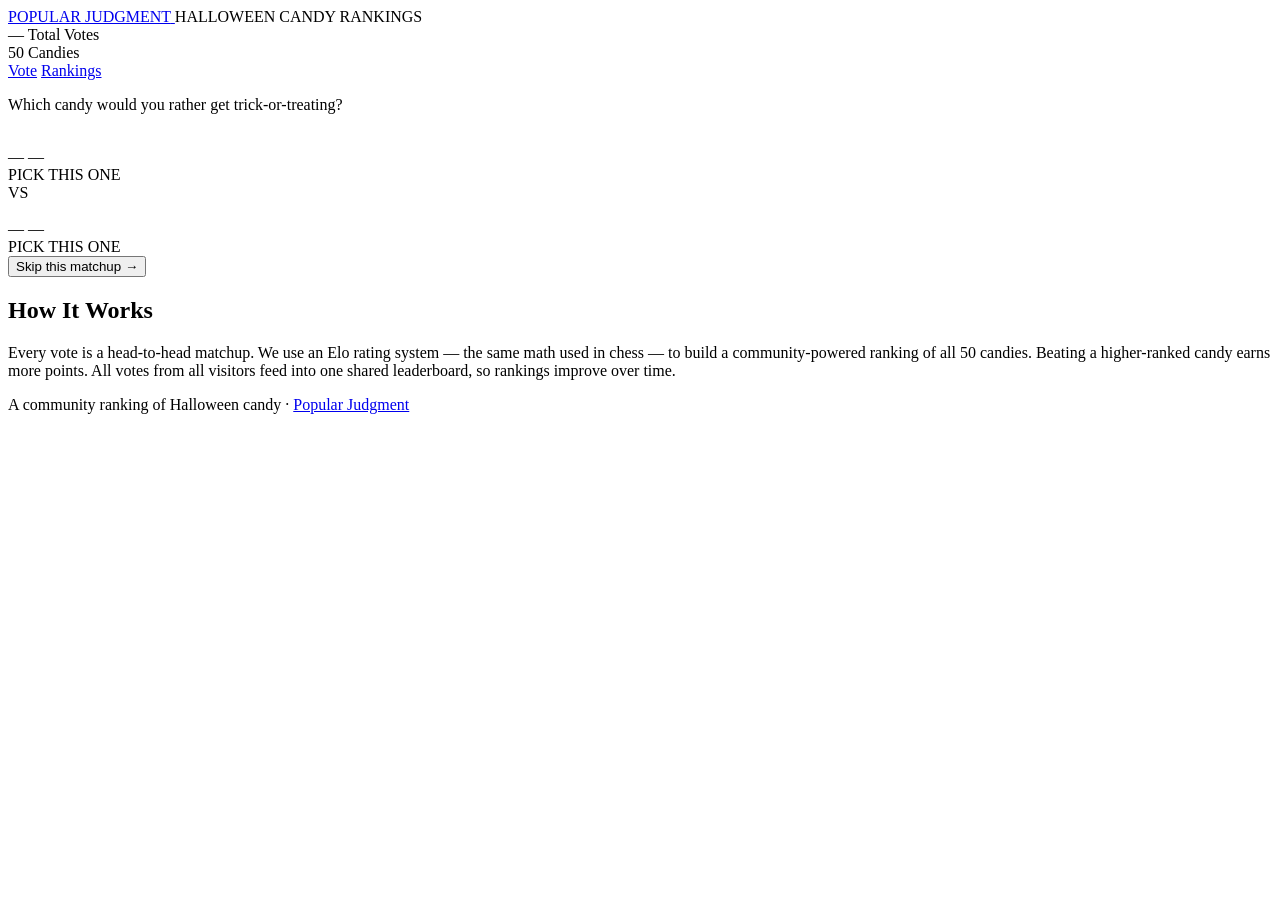
==== candy/index.html @ f2db0abe "Create index.html" ====
<!DOCTYPE html>
<html lang="en">
<head>
  <meta charset="UTF-8" />
  <meta name="viewport" content="width=device-width, initial-scale=1.0" />
  <title>Halloween Candy Rankings — Popular Judgment</title>
  <link rel="preconnect" href="https://fonts.googleapis.com" />
  <link rel="preconnect" href="https://fonts.gstatic.com" crossorigin />
  <link href="https://fonts.googleapis.com/css2?family=Bebas+Neue&family=Barlow:ital,wght@0,400;0,500;0,600;1,400&family=Barlow+Condensed:wght@400;600;700&display=swap" rel="stylesheet" />
  <link rel="stylesheet" href="style.css" />
</head>
<body>

  <div class="grain"></div>

  <header class="site-header">
    <div class="header-inner">
      <div class="logo">
        <a href="https://popularjudgment.com" class="logo-home-link">
          <span class="logo-eyebrow">POPULAR JUDGMENT</span>
        </a>
        <span class="logo-top">HALLOWEEN CANDY</span>
        <span class="logo-sub">RANKINGS</span>
      </div>
      <div class="header-stats">
        <div class="stat">
          <span class="stat-num" id="stat-votes">—</span>
          <span class="stat-label">Total Votes</span>
        </div>
        <div class="stat">
          <span class="stat-num" id="stat-candies">50</span>
          <span class="stat-label">Candies</span>
        </div>
      </div>
      <nav class="header-nav">
        <a href="index.html" class="nav-link active">Vote</a>
        <a href="leaderboard.html" class="nav-link">Rankings</a>
      </nav>
    </div>
  </header>

  <main class="main-content">

    <section class="matchup-section">
      <div class="matchup-prompt">
        <p class="prompt-label">Which candy would you rather get trick-or-treating?</p>
      </div>

      <div class="matchup-arena" id="matchupArena">
        <div class="candy-card" id="cardA" role="button" tabindex="0">
          <div class="candy-image-wrap">
            <img class="candy-image" id="imgA" src="" alt="" />
            <div class="candy-placeholder" id="placeholderA"></div>
          </div>
          <div class="candy-info">
            <span class="candy-name" id="nameA">—</span>
            <span class="candy-category" id="catA">—</span>
          </div>
          <div class="vote-overlay">
            <span class="vote-label">PICK THIS ONE</span>
          </div>
        </div>

        <div class="vs-badge">VS</div>

        <div class="candy-card" id="cardB" role="button" tabindex="0">
          <div class="candy-image-wrap">
            <img class="candy-image" id="imgB" src="" alt="" />
            <div class="candy-placeholder" id="placeholderB"></div>
          </div>
          <div class="candy-info">
            <span class="candy-name" id="nameB">—</span>
            <span class="candy-category" id="catB">—</span>
          </div>
          <div class="vote-overlay">
            <span class="vote-label">PICK THIS ONE</span>
          </div>
        </div>
      </div>

      <div class="matchup-actions">
        <button class="skip-btn" id="skipBtn">Skip this matchup →</button>
      </div>
    </section>

    <section class="how-it-works">
      <div class="hiw-inner">
        <h2 class="hiw-title">How It Works</h2>
        <p class="hiw-body">
          Every vote is a head-to-head matchup. We use an Elo rating system — the same
          math used in chess — to build a community-powered ranking of all 50 candies.
          Beating a higher-ranked candy earns more points. All votes from all visitors
          feed into one shared leaderboard, so rankings improve over time.
        </p>
      </div>
    </section>

  </main>

  <footer class="site-footer">
    <p>A community ranking of Halloween candy · <a href="https://popularjudgment.com">Popular Judgment</a></p>
  </footer>

  <!-- Firebase -->
  <script type="module">
    import { initializeApp } from "https://www.gstatic.com/firebasejs/10.12.0/firebase-app.js";
    import { getFirestore, doc, getDoc, setDoc, onSnapshot, runTransaction } from "https://www.gstatic.com/firebasejs/10.12.0/firebase-firestore.js";

    // ─────────────────────────────────────────────
    // 🔧 PASTE YOUR FIREBASE CONFIG HERE
    // ─────────────────────────────────────────────
    const firebaseConfig = {
      apiKey: "AIzaSyAfOu7bAIfIQ8bWEpsZTdeDv-8FT0qL7X4",
      authDomain: "topps-ranker.firebaseapp.com",
      projectId: "topps-ranker",
      storageBucket: "topps-ranker.firebasestorage.app",
      messagingSenderId: "252611399751",
      appId: "1:252611399751:web:0441e77faa1e7786376162"
    };
    // ─────────────────────────────────────────────

    const app = initializeApp(firebaseConfig);
    const db = getFirestore(app);

    window.__db = db;
    window.__doc = doc;
    window.__getDoc = getDoc;
    window.__setDoc = setDoc;
    window.__onSnapshot = onSnapshot;
    window.__runTransaction = runTransaction;

    window.dispatchEvent(new Event('firebase-ready'));
  </script>

  <script src="candies.js"></script>
  <script src="app.js"></script>

</body>
</html>
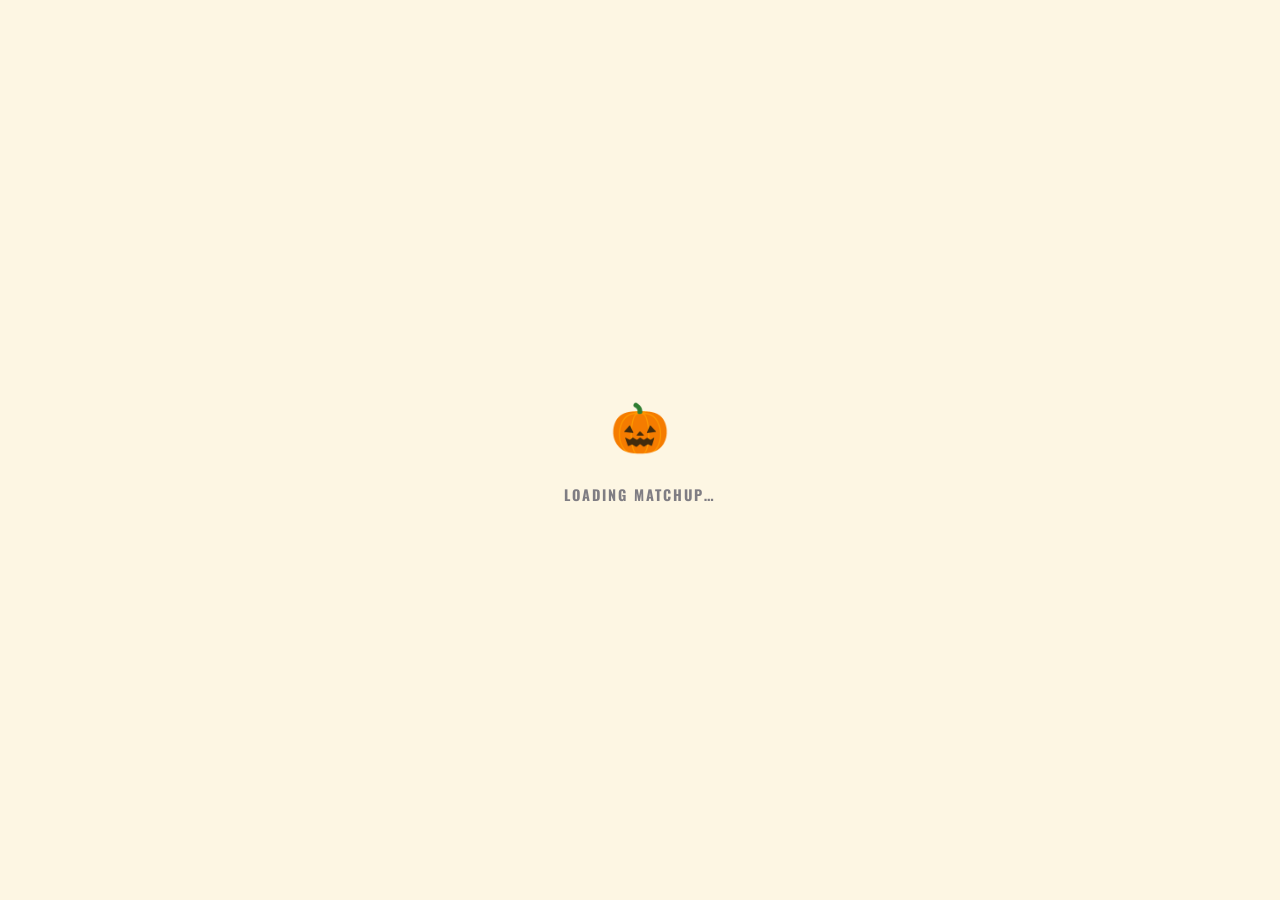
==== commit 701a19fd: "Add files via upload" ====
--- a/candy/index.html
+++ b/candy/index.html
@@ -4,111 +4,83 @@
   <meta charset="UTF-8" />
   <meta name="viewport" content="width=device-width, initial-scale=1.0" />
   <title>Halloween Candy Rankings — Popular Judgment</title>
-  <link rel="preconnect" href="https://fonts.googleapis.com" />
-  <link rel="preconnect" href="https://fonts.gstatic.com" crossorigin />
-  <link href="https://fonts.googleapis.com/css2?family=Bebas+Neue&family=Barlow:ital,wght@0,400;0,500;0,600;1,400&family=Barlow+Condensed:wght@400;600;700&display=swap" rel="stylesheet" />
   <link rel="stylesheet" href="style.css" />
 </head>
 <body>
 
-  <div class="grain"></div>
+  <div class="loading-overlay" id="loading">
+    <div class="loading-ball">🎃</div>
+    <p>Loading matchup…</p>
+  </div>
 
   <header class="site-header">
-    <div class="header-inner">
-      <div class="logo">
-        <a href="https://popularjudgment.com" class="logo-home-link">
-          <span class="logo-eyebrow">POPULAR JUDGMENT</span>
-        </a>
-        <span class="logo-top">HALLOWEEN CANDY</span>
-        <span class="logo-sub">RANKINGS</span>
+    <a href="/" class="logo">Popular <span>Judgment</span></a>
+    <nav>
+      <a href="index.html" class="active">Vote</a>
+      <a href="leaderboard.html" class="rankings-tab">The Rankings</a>
+    </nav>
+  </header>
+
+  <div class="vote-banner">
+    <span id="totalVotesDisplay">–</span> total votes cast by the community
+  </div>
+
+  <main class="page">
+    <div class="vote-headline">
+      <h1>Which candy would you rather get?</h1>
+      <p class="site-blurb">54 Halloween candies ranked head-to-head by you. Click the one you'd rather find in your trick-or-treat bag.</p>
+    </div>
+
+    <div class="matchup" id="matchup">
+      <!-- Card A -->
+      <div class="card-option" id="cardA" role="button" tabindex="0">
+        <div class="card-image" id="cardImageA">
+          <img id="imgA" src="" alt="" />
+          <div class="card-placeholder" id="placeholderA">
+            <span class="candy-name-big" id="nameBigA"></span>
+          </div>
+        </div>
+        <div class="card-info">
+          <span class="name-label" id="nameLabelA"></span>
+          <span class="category-label" id="catLabelA"></span>
+        </div>
       </div>
-      <div class="header-stats">
-        <div class="stat">
-          <span class="stat-num" id="stat-votes">—</span>
-          <span class="stat-label">Total Votes</span>
-        </div>
-        <div class="stat">
-          <span class="stat-num" id="stat-candies">50</span>
-          <span class="stat-label">Candies</span>
+
+      <div class="vs-divider">VS</div>
+
+      <!-- Card B -->
+      <div class="card-option" id="cardB" role="button" tabindex="0">
+        <div class="card-image" id="cardImageB">
+          <img id="imgB" src="" alt="" />
+          <div class="card-placeholder" id="placeholderB">
+            <span class="candy-name-big" id="nameBigB"></span>
+          </div>
+        </div>
+        <div class="card-info">
+          <span class="name-label" id="nameLabelB"></span>
+          <span class="category-label" id="catLabelB"></span>
         </div>
       </div>
-      <nav class="header-nav">
-        <a href="index.html" class="nav-link active">Vote</a>
-        <a href="leaderboard.html" class="nav-link">Rankings</a>
-      </nav>
     </div>
-  </header>
-
-  <main class="main-content">
-
-    <section class="matchup-section">
-      <div class="matchup-prompt">
-        <p class="prompt-label">Which candy would you rather get trick-or-treating?</p>
-      </div>
-
-      <div class="matchup-arena" id="matchupArena">
-        <div class="candy-card" id="cardA" role="button" tabindex="0">
-          <div class="candy-image-wrap">
-            <img class="candy-image" id="imgA" src="" alt="" />
-            <div class="candy-placeholder" id="placeholderA"></div>
-          </div>
-          <div class="candy-info">
-            <span class="candy-name" id="nameA">—</span>
-            <span class="candy-category" id="catA">—</span>
-          </div>
-          <div class="vote-overlay">
-            <span class="vote-label">PICK THIS ONE</span>
-          </div>
-        </div>
-
-        <div class="vs-badge">VS</div>
-
-        <div class="candy-card" id="cardB" role="button" tabindex="0">
-          <div class="candy-image-wrap">
-            <img class="candy-image" id="imgB" src="" alt="" />
-            <div class="candy-placeholder" id="placeholderB"></div>
-          </div>
-          <div class="candy-info">
-            <span class="candy-name" id="nameB">—</span>
-            <span class="candy-category" id="catB">—</span>
-          </div>
-          <div class="vote-overlay">
-            <span class="vote-label">PICK THIS ONE</span>
-          </div>
-        </div>
-      </div>
-
-      <div class="matchup-actions">
-        <button class="skip-btn" id="skipBtn">Skip this matchup →</button>
-      </div>
-    </section>
-
-    <section class="how-it-works">
-      <div class="hiw-inner">
-        <h2 class="hiw-title">How It Works</h2>
-        <p class="hiw-body">
-          Every vote is a head-to-head matchup. We use an Elo rating system — the same
-          math used in chess — to build a community-powered ranking of all 50 candies.
-          Beating a higher-ranked candy earns more points. All votes from all visitors
-          feed into one shared leaderboard, so rankings improve over time.
-        </p>
-      </div>
-    </section>
-
+
+    <button class="btn-next" id="btnSkip">Skip this matchup →</button>
+
+    <div class="vote-footer">
+      <p class="vote-count">Every vote updates the global leaderboard instantly</p>
+      <p class="vote-streak" id="voteStreak" style="display:none">🔥 <span id="streakCount">0</span> votes this session</p>
+      <p class="vote-confirmed" id="voteConfirmed" style="display:none">✓ Vote recorded!</p>
+    </div>
   </main>
 
   <footer class="site-footer">
-    <p>A community ranking of Halloween candy · <a href="https://popularjudgment.com">Popular Judgment</a></p>
+    <p>A community ranking of Halloween candy · <a href="/">Popular Judgment</a></p>
   </footer>
 
-  <!-- Firebase -->
+  <script src="candies.js"></script>
   <script type="module">
     import { initializeApp } from "https://www.gstatic.com/firebasejs/10.12.0/firebase-app.js";
-    import { getFirestore, doc, getDoc, setDoc, onSnapshot, runTransaction } from "https://www.gstatic.com/firebasejs/10.12.0/firebase-firestore.js";
-
-    // ─────────────────────────────────────────────
-    // 🔧 PASTE YOUR FIREBASE CONFIG HERE
-    // ─────────────────────────────────────────────
+    import { getFirestore, doc, getDoc, setDoc } from "https://www.gstatic.com/firebasejs/10.12.0/firebase-firestore.js";
+
     const firebaseConfig = {
       apiKey: "AIzaSyAfOu7bAIfIQ8bWEpsZTdeDv-8FT0qL7X4",
       authDomain: "topps-ranker.firebaseapp.com",
@@ -117,23 +89,122 @@
       messagingSenderId: "252611399751",
       appId: "1:252611399751:web:0441e77faa1e7786376162"
     };
-    // ─────────────────────────────────────────────
 
     const app = initializeApp(firebaseConfig);
     const db = getFirestore(app);
 
-    window.__db = db;
-    window.__doc = doc;
-    window.__getDoc = getDoc;
-    window.__setDoc = setDoc;
-    window.__onSnapshot = onSnapshot;
-    window.__runTransaction = runTransaction;
-
-    window.dispatchEvent(new Event('firebase-ready'));
+    const CANDIES = window.CANDIES;
+    const ELO_K = 32;
+    const DEFAULT_ELO = 1500;
+    const DB_COLLECTION = 'candy';
+    const STATS_DOC = 'candy-stats';
+
+    let candyAMeta, candyBMeta;
+    let voting = false;
+    let sessionVotes = 0;
+
+    function pickTwo(arr) {
+      const a = Math.floor(Math.random() * arr.length);
+      let b;
+      do { b = Math.floor(Math.random() * arr.length); } while (b === a);
+      return [arr[a], arr[b]];
+    }
+
+    function setCardUI(side, meta, imgSrc) {
+      const img = document.getElementById(`img${side}`);
+      const placeholder = document.getElementById(`placeholder${side}`);
+      const nameBig = document.getElementById(`nameBig${side}`);
+      const nameLabel = document.getElementById(`nameLabel${side}`);
+      const catLabel = document.getElementById(`catLabel${side}`);
+
+      img.src = imgSrc;
+      img.alt = meta.name;
+      img.style.display = 'block';
+      placeholder.style.display = 'none';
+      img.onerror = () => {
+        img.style.display = 'none';
+        placeholder.style.display = 'flex';
+        nameBig.textContent = meta.name;
+      };
+
+      nameLabel.textContent = meta.name;
+      catLabel.textContent = meta.category;
+      document.getElementById(`card${side}`).classList.remove('winner', 'loser');
+    }
+
+    async function loadMatchup() {
+      voting = false;
+      document.getElementById('loading').classList.remove('hidden');
+      [candyAMeta, candyBMeta] = pickTwo(CANDIES);
+      setCardUI('A', candyAMeta, `images/${candyAMeta.id}.jpg`);
+      setCardUI('B', candyBMeta, `images/${candyBMeta.id}.jpg`);
+      document.getElementById('loading').classList.add('hidden');
+    }
+
+    function eloExpected(a, b) { return 1 / (1 + Math.pow(10, (b - a) / 400)); }
+
+    async function recordVote(winnerId, loserId) {
+      try {
+        const wRef = doc(db, DB_COLLECTION, winnerId);
+        const lRef = doc(db, DB_COLLECTION, loserId);
+        const [wSnap, lSnap] = await Promise.all([getDoc(wRef), getDoc(lRef)]);
+        const wPrev = wSnap.exists() ? wSnap.data() : { elo: DEFAULT_ELO, wins: 0, losses: 0, comparisons: 0 };
+        const lPrev = lSnap.exists() ? lSnap.data() : { elo: DEFAULT_ELO, wins: 0, losses: 0, comparisons: 0 };
+        const newW = Math.round(wPrev.elo + ELO_K * (1 - eloExpected(wPrev.elo, lPrev.elo)));
+        const newL = Math.round(lPrev.elo + ELO_K * (0 - eloExpected(lPrev.elo, wPrev.elo)));
+        await Promise.all([
+          setDoc(wRef, { elo: newW, wins: wPrev.wins + 1, losses: wPrev.losses,     comparisons: wPrev.comparisons + 1, id: winnerId }),
+          setDoc(lRef, { elo: newL, wins: lPrev.wins,     losses: lPrev.losses + 1, comparisons: lPrev.comparisons + 1, id: loserId }),
+        ]);
+        const statsRef = doc(db, 'stats', STATS_DOC);
+        const statsSnap = await getDoc(statsRef);
+        const prev = statsSnap.exists() ? statsSnap.data() : { totalVotes: 0 };
+        await setDoc(statsRef, { totalVotes: prev.totalVotes + 1 });
+        return prev.totalVotes + 1;
+      } catch(e) {
+        console.warn('Vote write failed:', e);
+        return null;
+      }
+    }
+
+    async function handleVote(winner) {
+      if (voting) return;
+      voting = true;
+      const loser = winner === 'A' ? 'B' : 'A';
+      document.getElementById(`card${winner}`).classList.add('winner');
+      document.getElementById(`card${loser}`).classList.add('loser');
+      const winMeta = winner === 'A' ? candyAMeta : candyBMeta;
+      const losMeta = winner === 'A' ? candyBMeta : candyAMeta;
+      const newTotal = await recordVote(winMeta.id, losMeta.id);
+      sessionVotes++;
+      document.getElementById('streakCount').textContent = sessionVotes;
+      document.getElementById('voteStreak').style.display = 'block';
+      const confirmed = document.getElementById('voteConfirmed');
+      confirmed.style.display = 'block';
+      setTimeout(() => { confirmed.style.display = 'none'; }, 1400);
+      if (newTotal !== null) {
+        document.getElementById('totalVotesDisplay').textContent = newTotal.toLocaleString();
+      }
+      setTimeout(() => loadMatchup(), 900);
+    }
+
+    async function updateVoteCount() {
+      try {
+        const statsSnap = await getDoc(doc(db, 'stats', STATS_DOC));
+        const total = statsSnap.exists() ? (statsSnap.data().totalVotes ?? 0) : 0;
+        document.getElementById('totalVotesDisplay').textContent = total.toLocaleString();
+      } catch(e) {}
+    }
+
+    document.getElementById('cardA').addEventListener('click', () => handleVote('A'));
+    document.getElementById('cardB').addEventListener('click', () => handleVote('B'));
+    document.getElementById('cardA').addEventListener('keydown', e => { if (e.key === 'Enter' || e.key === ' ') handleVote('A'); });
+    document.getElementById('cardB').addEventListener('keydown', e => { if (e.key === 'Enter' || e.key === ' ') handleVote('B'); });
+    document.getElementById('btnSkip').addEventListener('click', loadMatchup);
+
+    loadMatchup();
+    updateVoteCount();
   </script>
-
-  <script src="candies.js"></script>
-  <script src="app.js"></script>
 
 </body>
 </html>
--- a/candy/style.css
+++ b/candy/style.css
@@ -0,0 +1,303 @@
+/* candy/style.css — Halloween Candy Ranker */
+
+@import url('https://fonts.googleapis.com/css2?family=Alfa+Slab+One&family=Oswald:wght@400;600;700&family=Source+Sans+3:wght@400;500&display=swap');
+
+:root {
+  --cream: #fdf6e3;
+  --cream-dark: #f5e6c8;
+  --ink: #1a1a2e;
+  --ink-light: #2d2d44;
+  --red: #e8671a;
+  --red-dark: #c4510e;
+  --gold: #f4a261;
+  --gold-light: #ffb703;
+  --blue: #e8671a;
+  --teal: #2a9d8f;
+  --border: #f4a261;
+  --card-shadow: 0 8px 32px rgba(0,0,0,0.22), 0 2px 8px rgba(0,0,0,0.12);
+  --font-display: 'Alfa Slab One', serif;
+  --font-heading: 'Oswald', sans-serif;
+  --font-body: 'Source Sans 3', sans-serif;
+}
+
+*, *::before, *::after { box-sizing: border-box; margin: 0; padding: 0; }
+html { font-size: 16px; scroll-behavior: smooth; }
+
+body {
+  background-color: var(--cream);
+  background-image: url("data:image/svg+xml,%3Csvg width='60' height='60' viewBox='0 0 60 60' xmlns='http://www.w3.org/2000/svg'%3E%3Cg fill='none' fill-rule='evenodd'%3E%3Cg fill='%23c4b89a' fill-opacity='0.18'%3E%3Cpath d='M36 34v-4h-2v4h-4v2h4v4h2v-4h4v-2h-4zm0-30V0h-2v4h-4v2h4v4h2V6h4V4h-4zM6 34v-4H4v4H0v2h4v4h2v-4h4v-2H6zM6 4V0H4v4H0v2h4v4h2V6h4V4H6z'/%3E%3C/g%3E%3C/g%3E%3C/svg%3E");
+  color: var(--ink);
+  font-family: var(--font-body);
+  min-height: 100vh;
+}
+
+.site-header {
+  background: var(--ink);
+  border-bottom: 4px solid var(--red);
+  padding: 0 2rem;
+  position: sticky;
+  top: 0;
+  z-index: 100;
+  display: flex;
+  align-items: center;
+  justify-content: space-between;
+  height: 64px;
+}
+
+.site-header .logo {
+  font-family: var(--font-display);
+  font-size: 1.4rem;
+  color: var(--cream);
+  text-decoration: none;
+  letter-spacing: -0.02em;
+}
+
+.site-header .logo span { color: var(--gold-light); }
+
+.site-header nav a {
+  color: var(--cream);
+  text-decoration: none;
+  font-family: var(--font-heading);
+  font-weight: 600;
+  font-size: 0.95rem;
+  letter-spacing: 0.08em;
+  text-transform: uppercase;
+  margin-left: 2rem;
+  opacity: 0.75;
+  transition: opacity 0.15s;
+}
+
+.site-header nav a:hover,
+.site-header nav a.active { opacity: 1; color: var(--gold-light); }
+
+.site-header nav a.rankings-tab {
+  background: var(--gold-light);
+  color: var(--ink) !important;
+  opacity: 1 !important;
+  padding: 0.3rem 0.8rem;
+  border-radius: 3px;
+  font-weight: 700;
+}
+
+.vote-banner {
+  background: var(--red);
+  text-align: center;
+  padding: 0.55rem 1rem;
+  font-family: var(--font-heading);
+  font-weight: 700;
+  font-size: 0.85rem;
+  letter-spacing: 0.14em;
+  text-transform: uppercase;
+  color: #fff;
+}
+
+.vote-banner span { color: var(--gold-light); }
+
+.page {
+  max-width: 900px;
+  margin: 0 auto;
+  padding: 1.5rem 1.5rem;
+}
+
+.vote-headline { text-align: center; margin-bottom: 1rem; }
+.vote-headline h1 {
+  font-family: var(--font-display);
+  font-size: clamp(1.3rem, 3vw, 2rem);
+  line-height: 1.1;
+  color: var(--ink);
+}
+
+.site-blurb {
+  margin-top: 0.4rem !important;
+  font-family: var(--font-body) !important;
+  font-size: 0.88rem !important;
+  font-weight: 400 !important;
+  letter-spacing: 0 !important;
+  text-transform: none !important;
+  color: var(--ink-light) !important;
+  opacity: 0.6 !important;
+  max-width: 480px;
+  margin-left: auto;
+  margin-right: auto;
+  line-height: 1.5;
+}
+
+.matchup {
+  display: grid;
+  grid-template-columns: 1fr auto 1fr;
+  gap: 1.5rem;
+  align-items: center;
+  margin-bottom: 1.5rem;
+  max-width: 760px;
+  margin-left: auto;
+  margin-right: auto;
+}
+
+.vs-divider {
+  font-family: var(--font-display);
+  font-size: 2.5rem;
+  font-weight: 900;
+  color: var(--red);
+  text-align: center;
+  user-select: none;
+}
+
+.card-option {
+  background: #fff;
+  border: 3px solid var(--border);
+  border-radius: 4px;
+  overflow: hidden;
+  cursor: pointer;
+  transition: transform 0.18s ease, box-shadow 0.18s ease, border-color 0.18s ease;
+  box-shadow: var(--card-shadow);
+  position: relative;
+}
+
+.card-option:hover {
+  transform: translateY(-6px) scale(1.015);
+  box-shadow: 0 20px 50px rgba(0,0,0,0.28), 0 4px 12px rgba(0,0,0,0.18);
+  border-color: var(--red);
+}
+
+.card-option.winner {
+  border-color: var(--gold);
+  transform: translateY(-4px) scale(1.02);
+  box-shadow: 0 0 0 4px var(--gold-light), var(--card-shadow);
+  animation: cardWin 0.4s ease;
+}
+
+.card-option.loser {
+  opacity: 0.45;
+  filter: grayscale(60%);
+  transform: scale(0.97);
+  transition: all 0.3s ease;
+}
+
+@keyframes cardWin {
+  0% { transform: translateY(-4px) scale(1.02); }
+  40% { transform: translateY(-10px) scale(1.04); }
+  100% { transform: translateY(-4px) scale(1.02); }
+}
+
+.card-image {
+  width: 100%;
+  aspect-ratio: 1 / 1;
+  background: var(--cream-dark);
+  position: relative;
+  overflow: hidden;
+  display: flex;
+  align-items: center;
+  justify-content: center;
+}
+
+.card-image img {
+  width: 100%;
+  height: 100%;
+  object-fit: contain;
+  display: block;
+  transition: transform 0.3s ease;
+}
+
+.card-option:hover .card-image img { transform: scale(1.03); }
+
+.card-placeholder {
+  width: 100%;
+  height: 100%;
+  display: flex;
+  flex-direction: column;
+  align-items: center;
+  justify-content: center;
+  font-family: var(--font-heading);
+  color: #fff;
+  text-align: center;
+  padding: 1rem;
+  background: var(--red);
+}
+
+.card-placeholder .candy-name-big {
+  font-size: clamp(1.2rem, 4vw, 1.8rem);
+  font-weight: 700;
+  line-height: 1.2;
+  text-shadow: 0 2px 8px rgba(0,0,0,0.4);
+  text-align: center;
+}
+
+.card-info {
+  padding: 1rem 1.1rem;
+  border-top: 2px solid var(--cream-dark);
+  background: #fff;
+}
+
+.card-info .name-label {
+  font-family: var(--font-display);
+  font-size: 1.1rem;
+  font-weight: 700;
+  color: var(--ink);
+  display: block;
+}
+
+.card-info .category-label {
+  font-family: var(--font-heading);
+  font-size: 0.78rem;
+  font-weight: 600;
+  letter-spacing: 0.1em;
+  text-transform: uppercase;
+  color: var(--red);
+  margin-top: 0.2rem;
+  display: block;
+}
+
+.btn-next {
+  display: block;
+  margin: 0 auto;
+  background: transparent;
+  border: 2px solid var(--ink-light);
+  border-radius: 2px;
+  padding: 0.65rem 2.5rem;
+  font-family: var(--font-heading);
+  font-weight: 700;
+  font-size: 0.9rem;
+  letter-spacing: 0.12em;
+  text-transform: uppercase;
+  color: var(--ink-light);
+  cursor: pointer;
+  transition: all 0.15s;
+}
+
+.btn-next:hover { background: var(--ink); border-color: var(--ink); color: var(--cream); }
+
+.vote-footer { text-align: center; margin-top: 1.5rem; min-height: 3rem; }
+.vote-count { font-family: var(--font-heading); font-size: 0.85rem; letter-spacing: 0.08em; text-transform: uppercase; color: var(--ink-light); opacity: 0.55; }
+.vote-streak { font-family: var(--font-heading); font-weight: 700; font-size: 1rem; letter-spacing: 0.06em; text-transform: uppercase; color: var(--red); margin-top: 0.4rem; }
+.vote-confirmed { font-family: var(--font-heading); font-weight: 700; font-size: 1.3rem; letter-spacing: 0.08em; text-transform: uppercase; color: var(--teal); margin-top: 0.3rem; }
+
+.loading-overlay {
+  position: fixed; inset: 0; background: var(--cream);
+  display: flex; flex-direction: column; align-items: center; justify-content: center;
+  z-index: 999; opacity: 1; transition: opacity 0.4s ease;
+}
+.loading-overlay.hidden { opacity: 0; pointer-events: none; }
+.loading-ball {
+  font-size: 3rem;
+  animation: bob 1s ease-in-out infinite;
+}
+@keyframes bob { 0%,100%{transform:translateY(0)} 50%{transform:translateY(-12px)} }
+.loading-overlay p {
+  margin-top: 1.25rem;
+  font-family: var(--font-heading);
+  font-weight: 700;
+  font-size: 0.9rem;
+  letter-spacing: 0.14em;
+  text-transform: uppercase;
+  color: var(--ink-light);
+  opacity: 0.6;
+}
+
+.site-footer { text-align: center; padding: 2rem 1rem; font-family: var(--font-body); font-size: 0.85rem; color: var(--ink-light); opacity: 0.5; }
+.site-footer a { color: var(--red); text-decoration: none; }
+
+@media (max-width: 640px) {
+  .matchup { grid-template-columns: 1fr; grid-template-rows: auto auto auto; }
+  .vs-divider { font-size: 1.6rem; padding: 0.5rem 0; }
+  .site-header nav a { margin-left: 1rem; font-size: 0.82rem; }
+}
